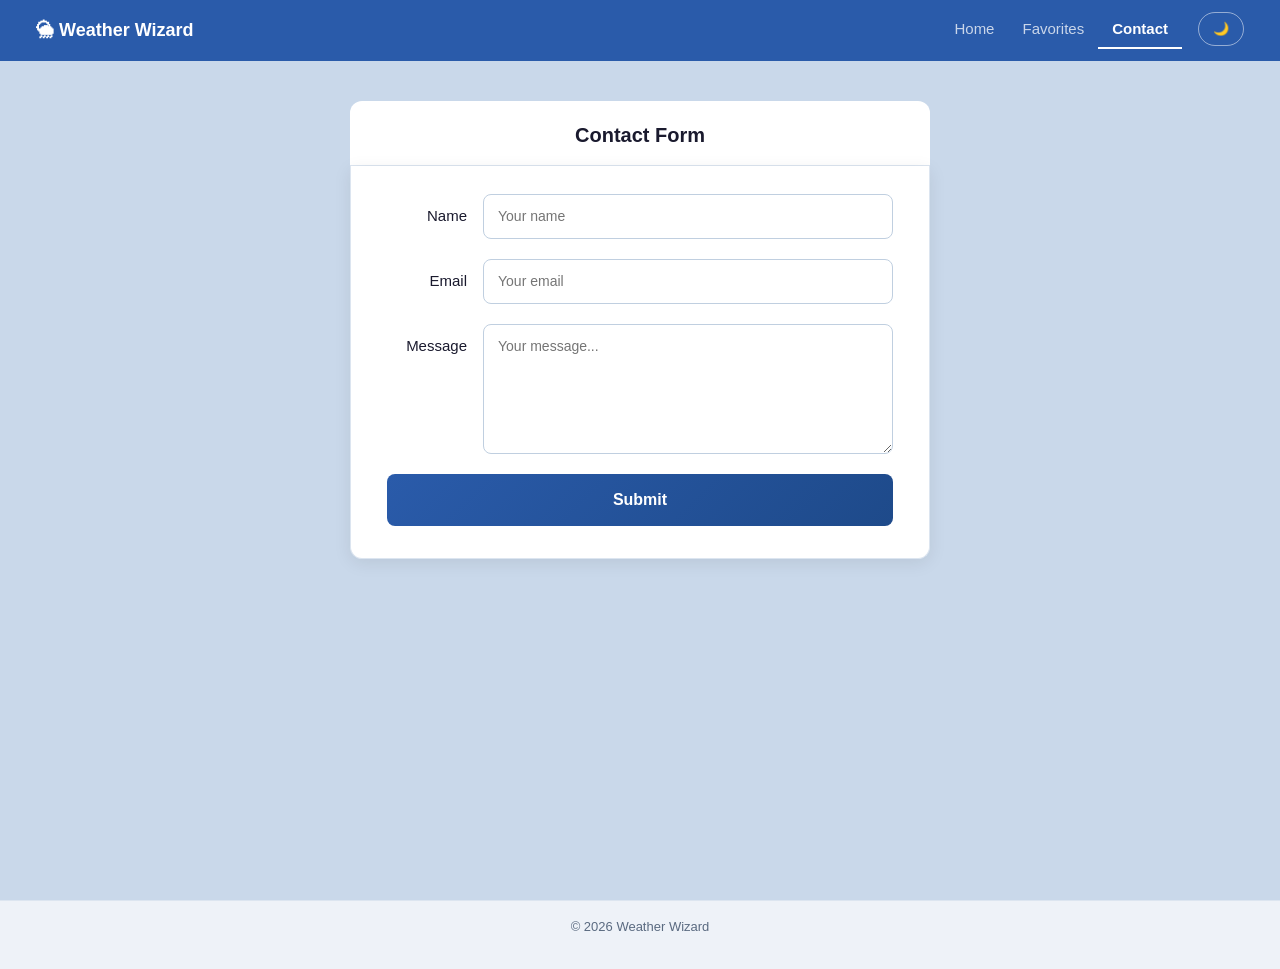
==== contact.html @ aa833868 "Add files via upload" ====
<!doctype html>
<html lang="en">
<head>
  <meta charset="UTF-8" />
  <meta name="viewport" content="width=device-width, initial-scale=1.0"/>
  <title>Contact - Weather App</title>
  <link href="https://cdn.jsdelivr.net/npm/bootstrap@5.3.2/dist/css/bootstrap.min.css" rel="stylesheet"/>
  <link rel="stylesheet" href="base.css" />
  <link rel="stylesheet" href="contact.css" />
</head>
<body>

<div class="page">

  <nav class="navbar navbar-expand-lg navbar-dark bg-dark">
    <div class="container-fluid">
      <a class="navbar-brand" href="index.html">🌦 Weather Wizard</a>
      <button class="navbar-toggler" type="button" data-bs-toggle="collapse" data-bs-target="#navbarNav">
        <span class="navbar-toggler-icon"></span>
      </button>
      <div class="collapse navbar-collapse" id="navbarNav">
        <ul class="navbar-nav ms-auto">
          <li class="nav-item"><a class="nav-link" href="index.html">Home</a></li>
          <li class="nav-item"><a class="nav-link" href="favorites.html">Favorites</a></li>
          <li class="nav-item"><a class="nav-link active" href="contact.html">Contact</a></li>
          <li class="nav-item ms-3">
            <button id="themeToggle" class="btn btn-outline-light">🌙</button>
          </li>
        </ul>
      </div>
    </div>
  </nav>

  <section class="contact">
    <h3>Contact Form</h3>
    <form id="contactForm">
      <p id="successMsg">✅ Message Sent!</p>

      <div class="form-row">
        <label for="name">Name</label>
        <input id="name" type="text" placeholder="Your name" required />
      </div>

      <div class="form-row">
        <label for="email">Email</label>
        <input id="email" type="email" placeholder="Your email" required />
      </div>

      <div class="form-row">
        <label for="message">Message</label>
        <textarea id="message" placeholder="Your message..." required></textarea>
      </div>

      <div class="submit">
        <button type="submit">Submit</button>
      </div>
    </form>
  </section>

</div>

<footer>
  <p>© 2026 Weather Wizard</p>
</footer>

<script src="https://cdn.jsdelivr.net/npm/bootstrap@5.3.2/dist/js/bootstrap.bundle.min.js"></script>
<script src="script.js"></script>
</body>
</html>
---- base.css ----
/* ─── LIGHT MODE (default) ───────────────── */

:root {

  /* Brand colors */
  --p:            #2a5baa;   /* primary blue */
  --pd:           #1e4a8a;   /* darker blue (hover) */

  /* Page & layout */
  --bg:           #c9d8ea;   /* page background */
  --card:         #ffffff;   /* card / panel background */
  --border:       #dce5f0;   /* dividers and borders */

  /* Text */
  --text:         #1a1a2e;   /* main body text */
  --muted:        #5a6a80;   /* secondary / hint text */

  /* Inputs */
  --input-bg:     #ffffff;   /* input field background */
  --input-border: #c0cfe0;   /* input field border */

  /* Components */
  --w:            #ffffff;   /* pure white (buttons, icons) */
  --navbar-bg:    #2a5baa;   /* navbar background */
  --footer-bg:    #eef2f8;   /* footer background */
}


/* ─── DARK MODE ───────────────────────────── */
/* Applied when <body class="dark-mode"> is set via JS */

body.dark-mode {

  /* Page & layout */
  --bg:           #0f1a2e;
  --card:         #162035;
  --border:       #243050;

  /* Text */
  --text:         #d0daea;
  --muted:        #6a7a90;

  /* Inputs */
  --input-bg:     #1e2e4a;
  --input-border: #2a3e5e;

  /* Components */
  --navbar-bg:    #0d2248;
  --footer-bg:    #0f1a2e;
}


/* ─── RESET ───────────────────────────────── */

*,
*::before,
*::after {
  box-sizing: border-box;
  margin: 0;
  padding: 0;
}


/* ─── BODY ────────────────────────────────── */

body {
  font-family: sans-serif;
  background: var(--bg);
  color: var(--text);
  min-height: 100vh;
  transition: background 0.3s, color 0.3s;   /* smooth light/dark switch */
}


/* ─── NAVBAR ──────────────────────────────── */

.navbar.bg-dark {
  background: var(--navbar-bg) !important;
  padding: 12px 24px;
  transition: background 0.3s;
}

.navbar-brand {
  font-size: 18px;
  font-weight: 700;
  color: var(--w) !important;
}

.nav-link {
  font-size: 15px;
  font-weight: 500;
  color: rgba(255, 255, 255, 0.75) !important;
  padding: 6px 14px !important;
  border-bottom: 2px solid transparent;       /* placeholder for active underline */
  transition: color 0.2s, border-color 0.2s;
}

/* Underline appears on hover or when link is active */
.nav-link:hover,
.nav-link.active {
  color: var(--w) !important;
  border-bottom-color: var(--w);
  font-weight: 700;
}

/* Dark/light mode toggle button and any outline button in the navbar */
#themeToggle,
.btn.btn-outline-light {
  border: 1.5px solid rgba(255, 255, 255, 0.5);
  color: var(--w);
  font-size: 13px;
  padding: 6px 14px;
  border-radius: 20px;      /* pill shape */
  background: transparent;
  cursor: pointer;
  transition: background 0.2s;
}

#themeToggle:hover,
.btn.btn-outline-light:hover {
  background: rgba(255, 255, 255, 0.15);    /* subtle glow on hover */
}


/* ─── FOOTER ──────────────────────────────── */

footer {
  background: var(--footer-bg);
  border-top: 1px solid var(--border);
  padding: 16px 30px;
  text-align: center;
  font-size: 13px;
  color: var(--muted);
  transition: background 0.3s;    /* smooth dark mode switch */
}
---- contact.css ----
/* =============================================
   contact.css — Contact page styles
   ============================================= */


/* ─── PAGE WRAPPER ────────────────────────── */

.page {
  min-height: 100vh;
  background: var(--bg);
  transition: background 0.3s;
}

/* Centered content column */
.contact {
  max-width: 620px;
  margin: 40px auto;
  padding: 0 20px 60px;
}


/* ─── CARD HEADING ────────────────────────── */

/* Top half of the card (rounded top corners only) */
.contact h3 {
  font-size: 20px;
  font-weight: 700;
  color: var(--text);
  text-align: center;
  padding: 22px 24px 18px;
  background: var(--card);
  border-radius: 12px 12px 0 0;   /* only round the top */
  border-bottom: 1px solid var(--border);
  margin: 0;
  transition: background 0.3s, color 0.3s;
}


/* ─── FORM CARD BODY ──────────────────────── */

/* Bottom half of the card (rounded bottom corners only) */
#contactForm {
  background: var(--card);
  border-radius: 0 0 12px 12px;   /* only round the bottom */
  padding: 28px 36px 32px;
  border: 1px solid var(--border);
  border-top: none;                /* heading already has the bottom border */
  display: flex;
  flex-direction: column;
  gap: 20px;
  box-shadow: 0 4px 18px rgba(0, 0, 0, 0.08);
  transition: background 0.3s;
}


/* ─── FORM ROWS (label + input pairs) ─────── */

.form-row {
  display: flex;
  align-items: flex-start;
  gap: 16px;
}

/* Right-aligned label column */
.form-row label {
  min-width: 80px;
  font-size: 15px;
  font-weight: 500;
  color: var(--text);
  padding-top: 11px;       /* vertically align with the input text */
  text-align: right;
  transition: color 0.3s;
}

/* Input and textarea share the same base style */
.form-row input,
.form-row textarea {
  flex: 1;
  padding: 11px 14px;
  font-size: 14px;
  font-family: inherit;
  color: var(--text);
  background: var(--input-bg);
  border: 1px solid var(--input-border);
  border-radius: 8px;
  outline: none;
  transition: border-color 0.2s, background 0.3s;
}

/* Blue ring when focused */
.form-row input:focus,
.form-row textarea:focus {
  border-color: var(--p);
  box-shadow: 0 0 0 3px rgba(42, 91, 170, 0.2);
}

/* Textarea specific: taller + user can resize vertically */
.form-row textarea {
  min-height: 130px;
  resize: vertical;
}


/* ─── SUBMIT BUTTON ───────────────────────── */

.submit {
  display: flex;
  justify-content: center;
}

.submit button {
  width: 100%;
  padding: 14px;
  font-size: 16px;
  font-weight: 700;
  color: #fff;
  background: linear-gradient(135deg, var(--p), var(--pd));
  border: none;
  border-radius: 8px;
  cursor: pointer;
  transition: background 0.2s, transform 0.1s;
}

/* Darken gradient + subtle lift on hover */
.submit button:hover {
  background: linear-gradient(135deg, var(--pd), #163a70);
  transform: translateY(-1px);
}


/* ─── SUCCESS MESSAGE ─────────────────────── */

/* Shown after form is submitted (JS sets display: block) */
#successMsg {
  display: none;             /* hidden by default */
  padding: 12px;
  font-weight: 600;
  text-align: center;
  color: #27ae60;            /* green text */
  background: rgba(39, 174, 96, 0.15);
  border: 1px solid rgba(39, 174, 96, 0.4);
  border-radius: 8px;
}

/* Lighter green in dark mode for better contrast */
body.dark-mode #successMsg {
  color: #6fcf97;
}


/* ─── RESPONSIVE (phones) ─────────────────── */

@media (max-width: 600px) {

  /* Reduce form padding on small screens */
  #contactForm {
    padding: 20px 18px;
  }

  /* Stack label above input instead of side by side */
  .form-row {
    flex-direction: column;
  }

  .form-row label {
    text-align: left;
    padding-top: 0;
    min-width: unset;    /* remove the fixed 80px width */
  }

}
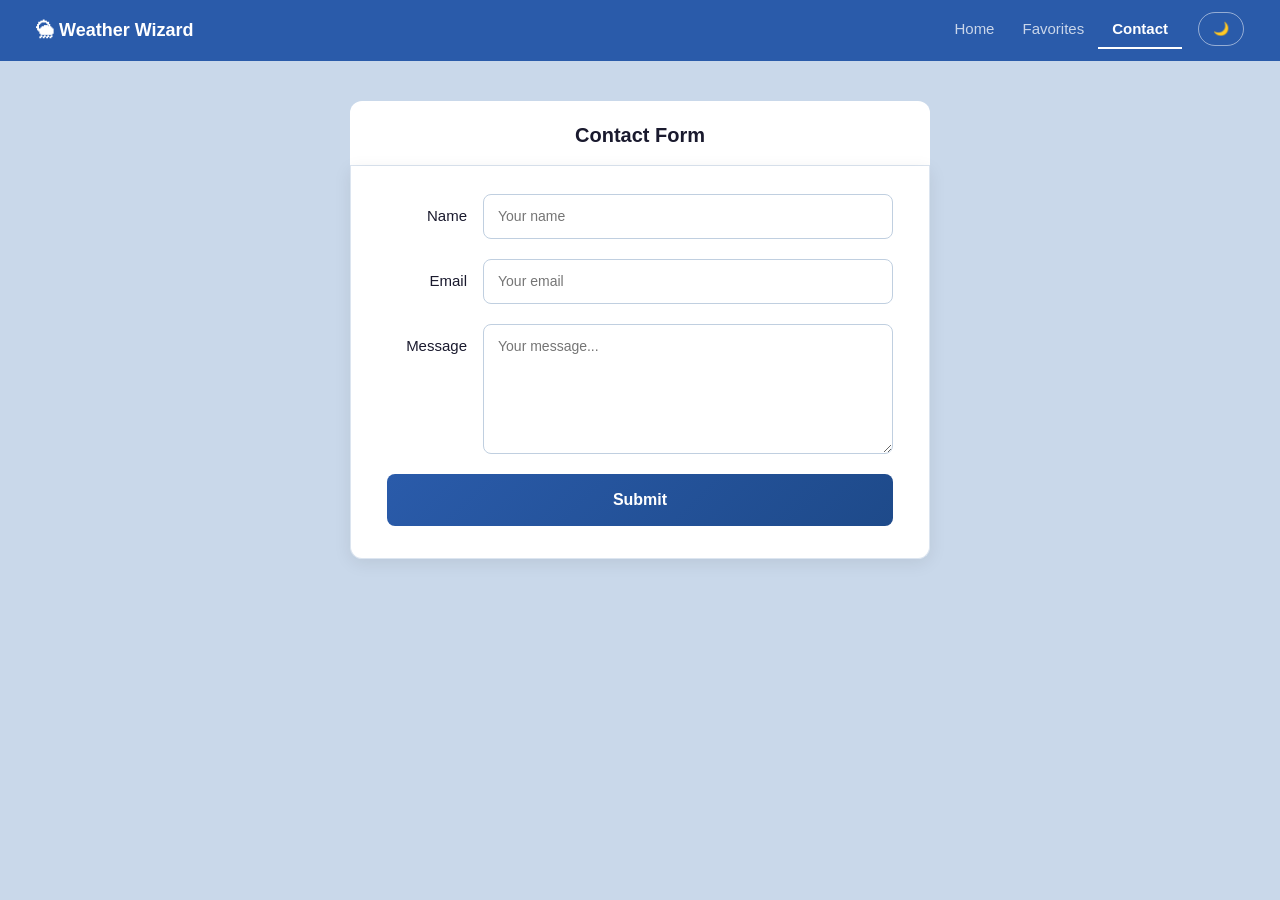
==== commit 95a48aa2: "Update contact.html" ====
--- a/contact.html
+++ b/contact.html
@@ -59,11 +59,7 @@
 
 </div>
 
-<footer>
-  <p>© 2026 Weather Wizard</p>
-</footer>
-
 <script src="https://cdn.jsdelivr.net/npm/bootstrap@5.3.2/dist/js/bootstrap.bundle.min.js"></script>
 <script src="script.js"></script>
 </body>
-</html>+</html>
